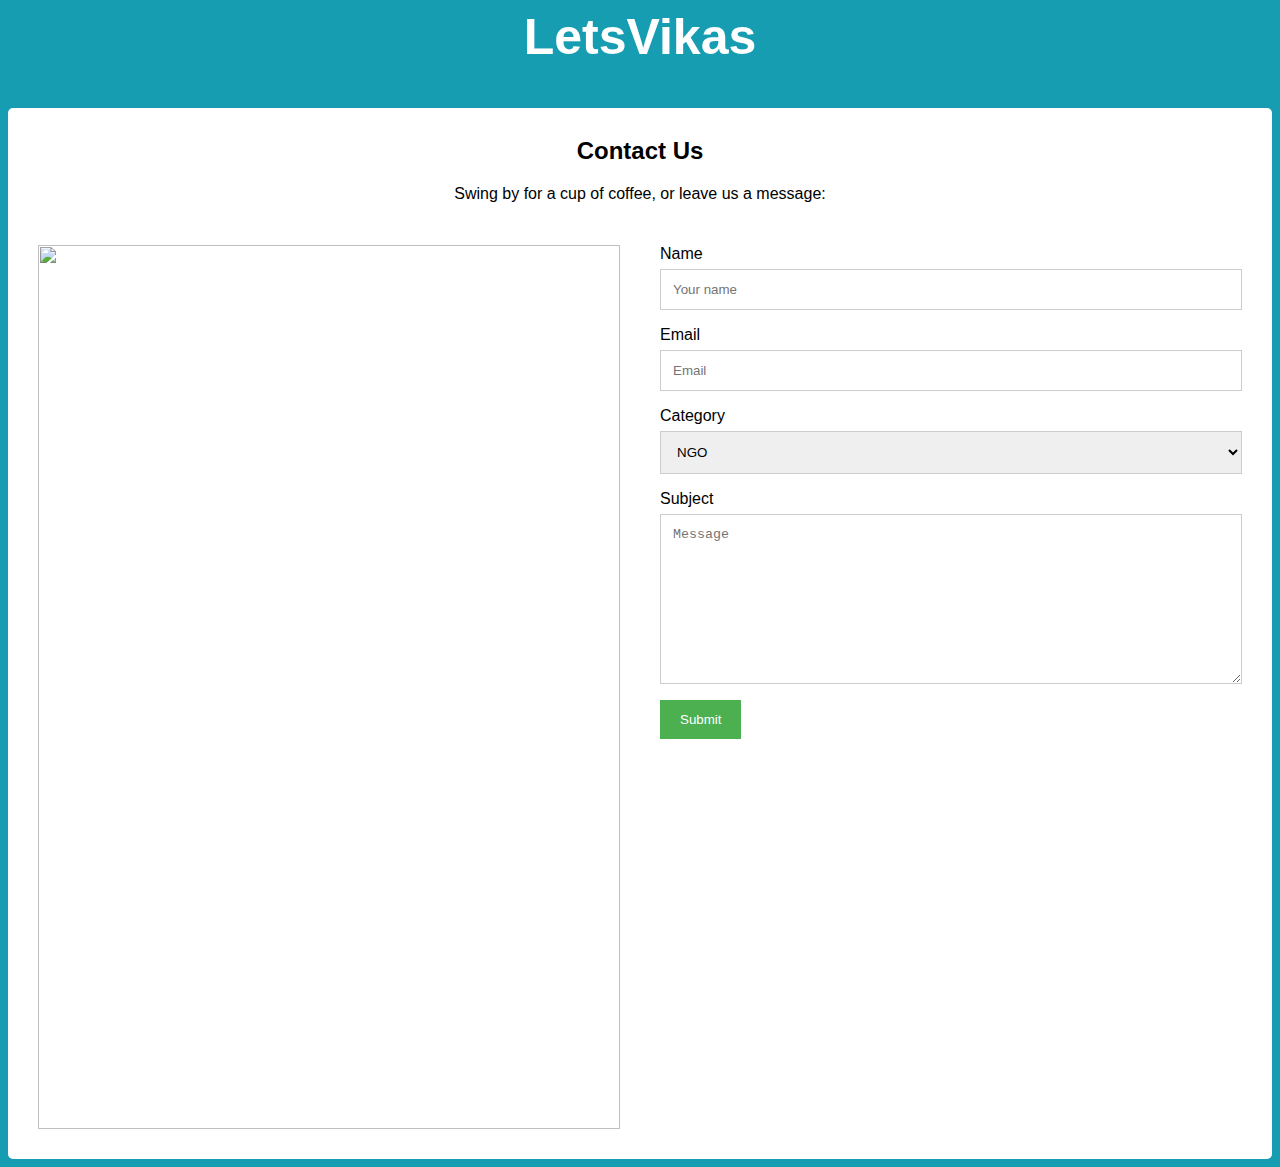
==== Contact Us.html @ bd4b022b "contactus" ====
<html>
<head>
<meta name="viewport" content="width=device-width, initial-scale=1">
</head>
<style>
body {
  font-family: Arial, Helvetica, sans-serif;
}

* {
  box-sizing: border-box;
}

/* Style inputs */
input[type=text], select, textarea {
  width: 100%;
  padding: 12px;
  border: 1px solid #ccc;
  margin-top: 6px;
  margin-bottom: 16px;
  resize: vertical;
}

input[type=submit] {
  background-color: #4CAF50;
  color: white;
  padding: 12px 20px;
  border: none;
  cursor: pointer;
}

input[type=submit]:hover {
  background-color: #45a049;
}

/* Style the container/contact section */
.container {
  border-radius: 5px;
  background-color: white;
  padding: 10px;
}

/* Create two columns that float next to eachother */
.column {
  float: left;
  width: 50%;
  margin-top: 6px;
  padding: 20px;
}

/* Clear floats after the columns */
.row:after {
  content: "";
  display: table;
  clear: both;
}

/* Responsive layout - when the screen is less than 600px wide, make the two columns stack on top of each other instead of next to each other */
@media screen and (max-width: 600px) {
  .column, input[type=submit] {
    width: 100%;
    margin-top: 0;
  }
}
</style>
<body style="background-color: #169DB2 ">

<h2 style="text-align:center;font-size:50px;color:white;"><strong>LetsVikas</strong></h2>

<div class="container">
  <div style="text-align:center">
    <h2>Contact Us</h2>
    <p>Swing by for a cup of coffee, or leave us a message:</p>
  </div>
  <div class="row">
    <div class="column">
      <img src="contactus.jpg" style="width:100%">
    </div>
    <div class="column">
      <form action="/action_page.php">
        <label for="fname">Name</label>
        <input type="text" id="fname" name="firstname" placeholder="Your name">
        <label for="lname">Email</label>
        <input type="text" id="lname" name="lastname" placeholder="Email">
        <label for="country">Category</label>
        <select id="country" name="country">
          <option value="australia">NGO</option>
          <option value="canada">STARTUP</option>
          <option value="usa">INDIVIDUAL</option>
        </select>
        <label for="subject">Subject</label>
        <textarea id="subject" name="subject" placeholder="Message" style="height:170px"></textarea>
        <input type="submit" value="Submit">
      </form>
    </div>
  </div>
</div>

</body>
</html>
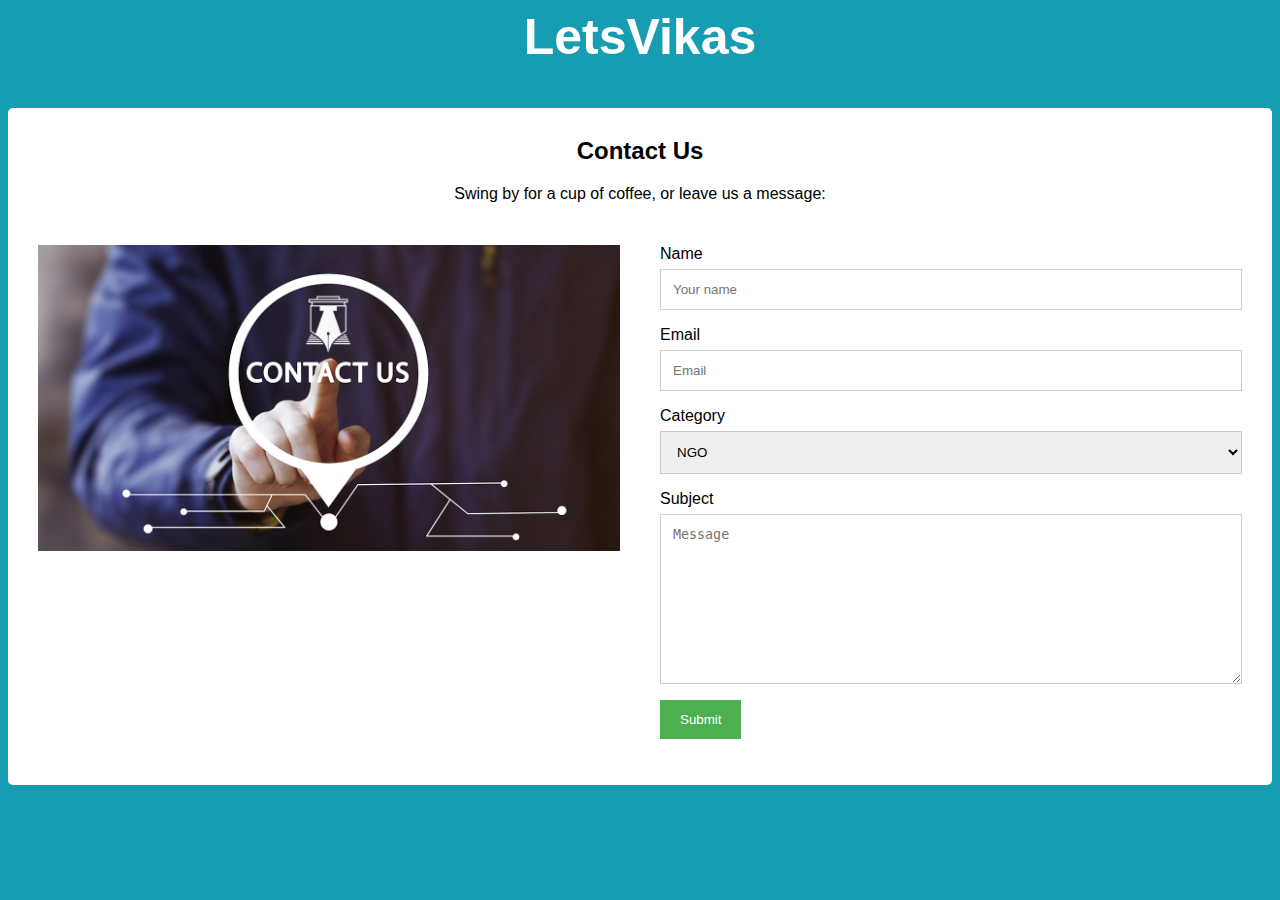
==== commit 87eecf3a: "Update Contact Us.html" ====
--- a/Contact Us.html
+++ b/Contact Us.html
@@ -74,7 +74,7 @@
   </div>
   <div class="row">
     <div class="column">
-      <img src="contactus.jpg" style="width:100%">
+      <img src="imgs/contactus.jpg" style="width:100%">
     </div>
     <div class="column">
       <form action="/action_page.php">
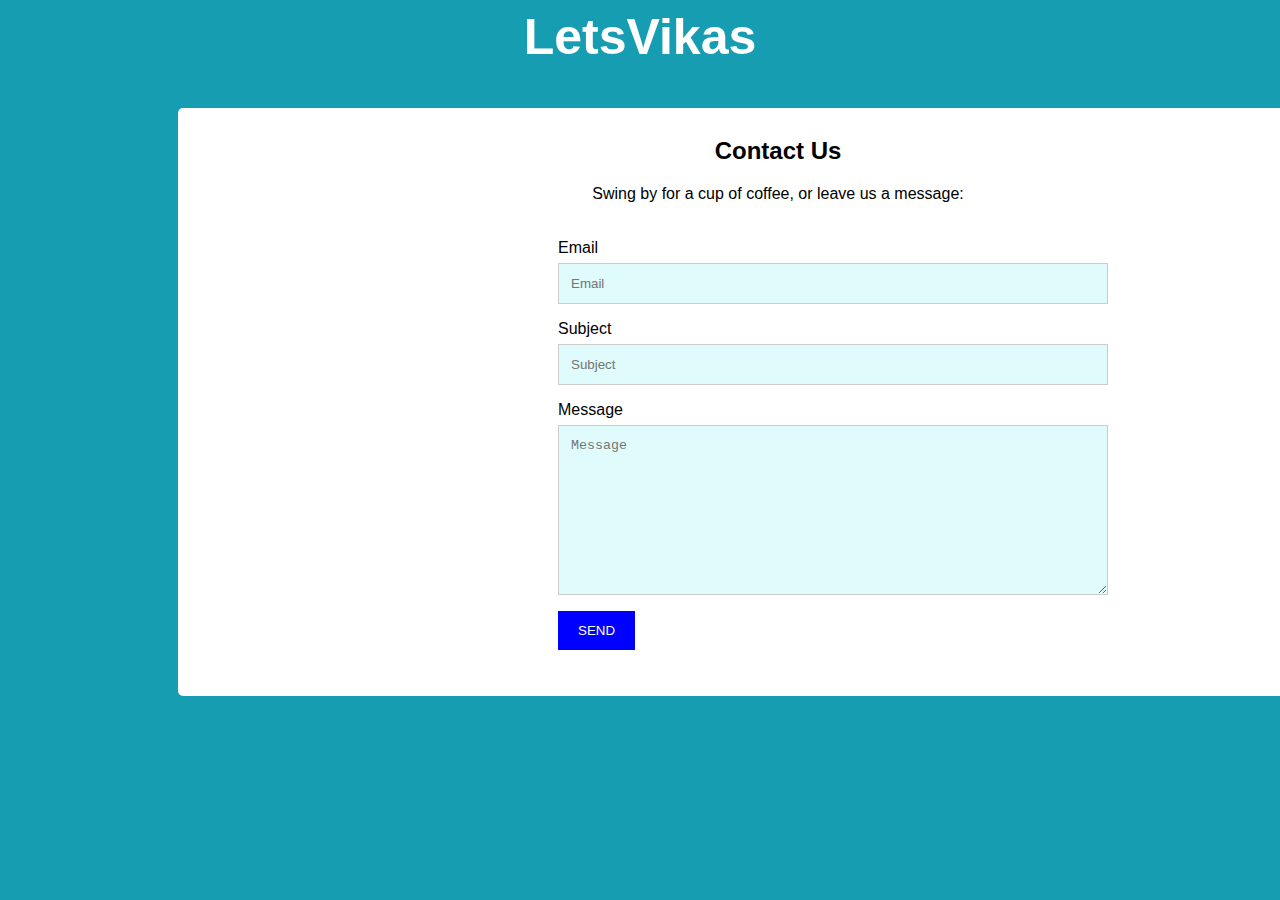
==== commit 444b5fe8: "Update Contact Us.html" ====
--- a/Contact Us.html
+++ b/Contact Us.html
@@ -22,7 +22,7 @@
 }
 
 input[type=submit] {
-  background-color: #4CAF50;
+  background-color:blue;
   color: white;
   padding: 12px 20px;
   border: none;
@@ -36,15 +36,19 @@
 /* Style the container/contact section */
 .container {
   border-radius: 5px;
-  background-color: white;
+  margin-left:170px;
+  width:1200px;
+  background-color:white;
   padding: 10px;
+  
 }
 
 /* Create two columns that float next to eachother */
 .column {
-  float: left;
+  float: center;
   width: 50%;
   margin-top: 6px;
+  margin-left:350px;
   padding: 20px;
 }
 
@@ -72,28 +76,17 @@
     <h2>Contact Us</h2>
     <p>Swing by for a cup of coffee, or leave us a message:</p>
   </div>
-  <div class="row">
-    <div class="column">
-      <img src="imgs/contactus.jpg" style="width:100%">
-    </div>
     <div class="column">
       <form action="/action_page.php">
-        <label for="fname">Name</label>
-        <input type="text" id="fname" name="firstname" placeholder="Your name">
-        <label for="lname">Email</label>
-        <input type="text" id="lname" name="lastname" placeholder="Email">
-        <label for="country">Category</label>
-        <select id="country" name="country">
-          <option value="australia">NGO</option>
-          <option value="canada">STARTUP</option>
-          <option value="usa">INDIVIDUAL</option>
-        </select>
-        <label for="subject">Subject</label>
-        <textarea id="subject" name="subject" placeholder="Message" style="height:170px"></textarea>
-        <input type="submit" value="Submit">
+		<label for="lname">Email</label>
+        <input type="text" id="lname" name="lastname" placeholder="Email" style="background-color:#DFFBFB ;">
+		<label for="lname">Subject</label>
+        <input type="text" id="lname" name="lastname" placeholder="Subject" style="background-color:#DFFBFB ;">
+		<label for="subject">Message</label>
+        <textarea id="subject" name="subject" placeholder="Message" style="height:170px;background-color:#DFFBFB ;"></textarea>
+        <input type="submit" value="SEND">
       </form>
     </div>
-  </div>
 </div>
 
 </body>
